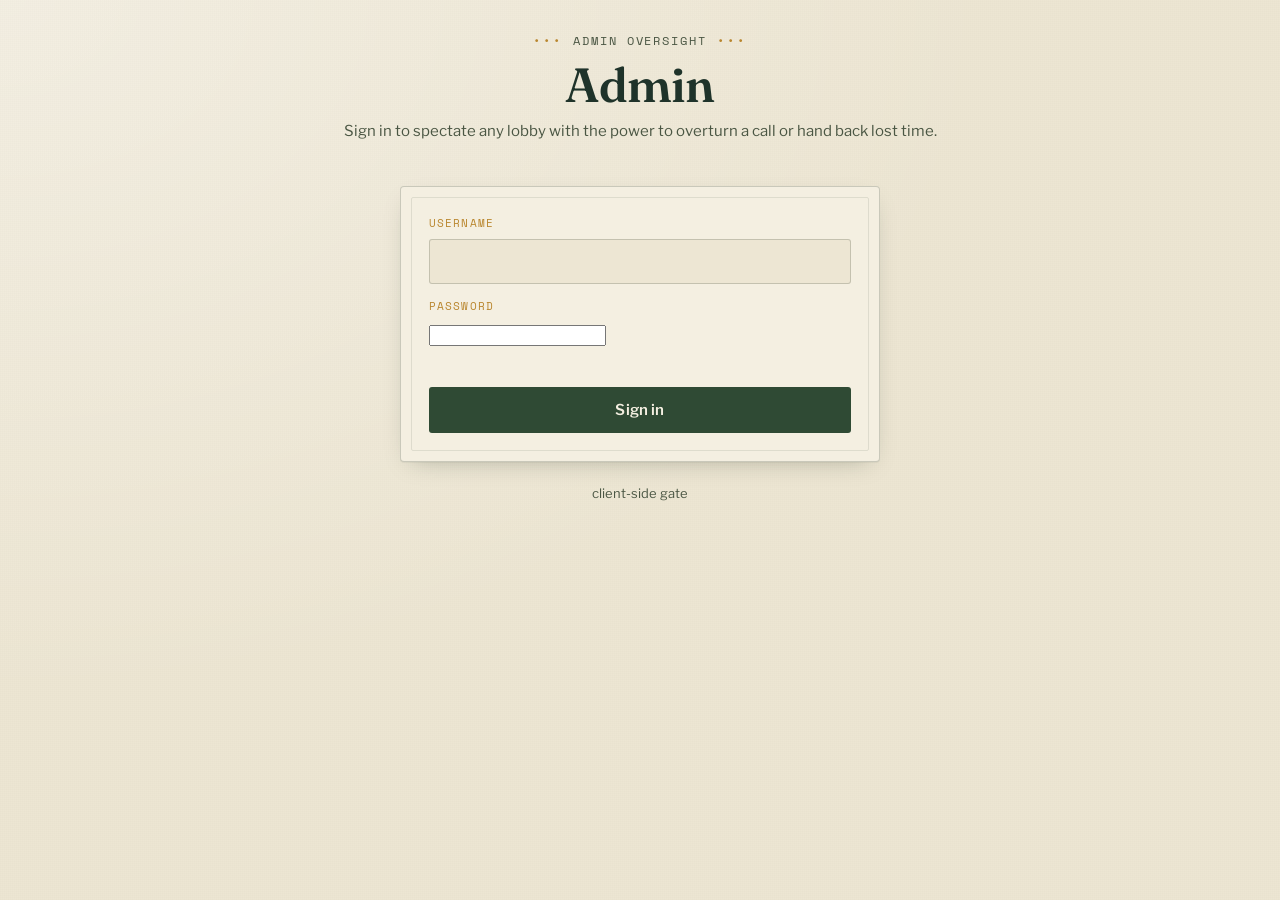
==== admin.html @ f1efa7eb "Categories, Lobby settings and Lobby fixes" ====
<!DOCTYPE html>
<html lang="en">
<head>
<meta charset="UTF-8">
<meta name="viewport" content="width=device-width, initial-scale=1.0">
<title>Fauna Duel — admin</title>
<link rel="stylesheet" href="css/style.css">
</head>
<body>
<div class="page">

  <div class="masthead">
    <div class="eyebrow">Admin oversight</div>
    <h1>Admin</h1>
    <p class="sub">Sign in to spectate any lobby with the power to overturn a call or hand back lost time.</p>
  </div>

  <div class="card" id="login-card">
    <label class="field-label" for="admin-user">Username</label>
    <input type="text" id="admin-user" autocomplete="off">
    <label class="field-label" for="admin-pass" style="margin-top:14px;">Password</label>
    <input type="password" id="admin-pass" autocomplete="off">
    <div class="error-msg" id="login-error"></div>
    <button class="btn btn-primary" id="login-btn" style="margin-top:12px;">Sign in</button>
  </div>

  <div class="card" id="enter-card" style="display:none;">
    <label class="field-label">Signed in as admin</label>
    <p class="hint" style="margin-top:0;">Enter any lobby code to spectate it with admin controls.</p>
    <input type="text" id="admin-code" class="mono" maxlength="6" inputmode="numeric" placeholder="000000" autocomplete="off">
    <div class="error-msg" id="enter-error"></div>
    <button class="btn btn-primary" id="enter-btn" style="margin-top:12px;">Open lobby</button>
    <button class="btn btn-secondary" id="logout-btn" style="margin-top:10px;">Sign out</button>
  </div>

  <p class="hint" style="margin-top:22px; max-width:480px; text-align:center;">
    client-side gate
  </p>
</div>

<script src="js/admin.js"></script>
</body>
</html>
---- css/style.css ----
@import url('https://fonts.googleapis.com/css2?family=Fraunces:opsz,wght@9..144,400;9..144,500;9..144,600;9..144,700&family=Libre+Franklin:wght@400;500;600;700&family=Space+Mono:wght@400;700&display=swap');

:root {
  --paper: #ede6d3;
  --paper-card: #f4efe1;
  --paper-deep: #e1d6b8;
  --ink: #22301f;
  --ink-soft: #4a5643;
  --forest: #2f4a34;
  --forest-dark: #1f332a;
  --brass: #b9862e;
  --brass-light: #d9a94a;
  --rust: #a13d2b;
  --rust-light: #c1503a;
  --line: rgba(34, 48, 31, 0.2);
  --line-soft: rgba(34, 48, 31, 0.1);
  --shadow: 0 1px 0 rgba(34,48,31,0.05), 0 8px 24px -12px rgba(34,48,31,0.35);
  --radius: 4px;
}

* { box-sizing: border-box; }

html, body {
  margin: 0;
  padding: 0;
  min-height: 100vh;
}

body {
  background:
    radial-gradient(ellipse at top left, rgba(255,255,255,0.35), transparent 55%),
    var(--paper);
  background-attachment: fixed;
  color: var(--ink);
  font-family: 'Libre Franklin', sans-serif;
  font-size: 16px;
  line-height: 1.5;
  -webkit-font-smoothing: antialiased;
}

/* faint paper grain via layered noise-ish gradients */
body::before {
  content: "";
  position: fixed;
  inset: 0;
  pointer-events: none;
  background-image:
    repeating-linear-gradient(0deg, rgba(34,48,31,0.015) 0px, transparent 1px, transparent 2px),
    repeating-linear-gradient(90deg, rgba(34,48,31,0.01) 0px, transparent 1px, transparent 2px);
  z-index: 0;
}

h1, h2, h3, .display {
  font-family: 'Fraunces', serif;
  font-weight: 600;
  color: var(--forest-dark);
  margin: 0;
  letter-spacing: -0.01em;
}

.mono {
  font-family: 'Space Mono', monospace;
}

a { color: inherit; }

button {
  font-family: inherit;
  cursor: pointer;
}

/* ---------- layout shells ---------- */

.page {
  position: relative;
  z-index: 1;
  min-height: 100vh;
  display: flex;
  flex-direction: column;
  align-items: center;
  padding: 32px 20px 60px;
}

.masthead {
  width: 100%;
  max-width: 620px;
  text-align: center;
  margin-bottom: 28px;
}

.masthead .eyebrow {
  font-family: 'Space Mono', monospace;
  font-size: 12px;
  letter-spacing: 0.16em;
  text-transform: uppercase;
  color: var(--ink-soft);
  margin-bottom: 10px;
}

.masthead .eyebrow::before,
.masthead .eyebrow::after {
  content: "\2022\2022\2022";
  color: var(--brass);
  margin: 0 10px;
  letter-spacing: 3px;
}

.masthead h1 {
  font-size: clamp(32px, 6vw, 48px);
  line-height: 1.05;
}

.masthead .sub {
  margin-top: 10px;
  color: var(--ink-soft);
  font-size: 15px;
}

.card {
  width: 100%;
  max-width: 480px;
  background: var(--paper-card);
  border: 1px solid var(--line);
  border-radius: var(--radius);
  box-shadow: var(--shadow);
  padding: 28px;
  position: relative;
}

.card + .card { margin-top: 18px; }

.card::before {
  content: "";
  position: absolute;
  top: 10px; left: 10px; right: 10px; bottom: 10px;
  border: 1px solid var(--line-soft);
  border-radius: 2px;
  pointer-events: none;
}

.field-label {
  font-family: 'Space Mono', monospace;
  font-size: 11px;
  letter-spacing: 0.1em;
  text-transform: uppercase;
  color: var(--brass);
  display: block;
  margin-bottom: 8px;
}

input[type="text"] {
  width: 100%;
  font-family: 'Libre Franklin', sans-serif;
  font-size: 16px;
  padding: 12px 14px;
  border: 1px solid var(--line);
  background: var(--paper);
  color: var(--ink);
  border-radius: 3px;
  outline: none;
  transition: border-color .15s ease, background .15s ease;
}

input[type="text"]:focus {
  border-color: var(--brass);
  background: #fffdf7;
}

input[type="text"].mono {
  letter-spacing: 0.3em;
  text-align: center;
  font-size: 22px;
  text-transform: uppercase;
}

.btn {
  display: inline-flex;
  align-items: center;
  justify-content: center;
  gap: 8px;
  width: 100%;
  padding: 13px 18px;
  border-radius: 3px;
  border: 1px solid transparent;
  font-weight: 600;
  font-size: 15px;
  letter-spacing: 0.01em;
  transition: transform .08s ease, box-shadow .15s ease, background .15s ease, opacity .15s ease;
}

.btn:active { transform: translateY(1px); }

.btn-primary {
  background: var(--forest);
  color: var(--paper-card);
}
.btn-primary:hover { background: var(--forest-dark); }
.btn-primary:disabled { opacity: 0.45; cursor: not-allowed; }

.btn-secondary {
  background: transparent;
  color: var(--forest-dark);
  border-color: var(--line);
}
.btn-secondary:hover { border-color: var(--forest); background: rgba(47,74,52,0.06); }

.divider-row {
  display: flex;
  align-items: center;
  gap: 12px;
  margin: 22px 0;
  color: var(--ink-soft);
  font-family: 'Space Mono', monospace;
  font-size: 11px;
  letter-spacing: 0.1em;
  text-transform: uppercase;
}
.divider-row::before, .divider-row::after {
  content: "";
  flex: 1;
  height: 1px;
  background: var(--line);
}

.error-msg {
  margin-top: 10px;
  font-size: 13.5px;
  color: var(--rust);
  min-height: 18px;
}

.hint {
  font-size: 13px;
  color: var(--ink-soft);
  margin-top: 10px;
}

/* ---------- waiting room ---------- */

.code-plate {
  text-align: center;
  padding: 22px 0 8px;
}

.code-plate .code-value {
  font-family: 'Space Mono', monospace;
  font-size: clamp(36px, 9vw, 52px);
  font-weight: 700;
  letter-spacing: 0.18em;
  color: var(--forest-dark);
  border: 2px dashed var(--brass);
  border-radius: 4px;
  padding: 14px 10px;
  background: repeating-linear-gradient(135deg, rgba(185,134,46,0.05) 0 10px, transparent 10px 20px);
}

.copy-row {
  display: flex;
  gap: 10px;
  margin-top: 14px;
}

.spinner-row {
  display: flex;
  align-items: center;
  justify-content: center;
  gap: 10px;
  margin-top: 22px;
  color: var(--ink-soft);
  font-size: 14px;
}

.dot-pulse {
  width: 8px; height: 8px; border-radius: 50%;
  background: var(--brass);
  animation: pulse 1.1s ease-in-out infinite;
}
@keyframes pulse {
  0%, 100% { transform: scale(0.7); opacity: 0.5; }
  50% { transform: scale(1); opacity: 1; }
}

/* ---------- game screen ---------- */

.game-wrap {
  width: 100%;
  max-width: 880px;
}

.players-row {
  display: grid;
  grid-template-columns: 1fr 1fr;
  gap: 16px;
  margin-bottom: 22px;
}

.player-panel {
  background: var(--paper-card);
  border: 1px solid var(--line);
  border-radius: var(--radius);
  padding: 18px 16px;
  position: relative;
  overflow: hidden;
}

.player-panel.is-you { border-color: var(--brass); box-shadow: 0 0 0 1px var(--brass) inset; }
.player-panel.disconnected { opacity: 0.55; }

.player-panel .p-name {
  font-family: 'Space Mono', monospace;
  font-size: 12px;
  letter-spacing: 0.08em;
  text-transform: uppercase;
  color: var(--ink-soft);
  display: flex;
  justify-content: space-between;
  align-items: center;
}

.you-tag {
  background: var(--brass);
  color: #2a1c04;
  font-size: 10px;
  padding: 2px 6px;
  border-radius: 2px;
  letter-spacing: 0.05em;
}

.timer-dial-wrap {
  display: flex;
  align-items: center;
  gap: 14px;
  margin-top: 12px;
}

.timer-dial {
  width: 72px;
  height: 72px;
  flex-shrink: 0;
}

.timer-dial svg { width: 100%; height: 100%; transform: rotate(-90deg); }
.timer-track { stroke: var(--line); }
.timer-fill {
  stroke: var(--brass);
  transition: stroke-dashoffset 0.25s linear, stroke 0.3s ease;
  stroke-linecap: round;
}
.timer-fill.low { stroke: var(--rust); }

.timer-num {
  font-family: 'Space Mono', monospace;
  font-size: 15px;
  font-weight: 700;
  fill: var(--ink);
}

.stat-block .time-value {
  font-family: 'Fraunces', serif;
  font-size: 28px;
  font-weight: 600;
  color: var(--forest-dark);
}
.stat-block .time-value.low { color: var(--rust); }

.stat-block .counts {
  margin-top: 4px;
  font-size: 12.5px;
  color: var(--ink-soft);
}

.guess-form {
  display: flex;
  gap: 10px;
  margin-bottom: 8px;
}

.guess-form input {
  flex: 1;
}

.guess-form .btn {
  width: auto;
  padding: 0 22px;
}

.feedback-line {
  min-height: 22px;
  font-size: 13.5px;
  font-weight: 600;
  margin-bottom: 18px;
}
.feedback-line.correct { color: var(--forest); }
.feedback-line.wrong { color: var(--rust); }
.feedback-line.dup { color: var(--brass); }

.log-card {
  background: var(--paper-card);
  border: 1px solid var(--line);
  border-radius: var(--radius);
  padding: 18px 20px;
}

.log-title {
  font-family: 'Space Mono', monospace;
  font-size: 11px;
  letter-spacing: 0.12em;
  text-transform: uppercase;
  color: var(--ink-soft);
  margin-bottom: 12px;
  display: flex;
  justify-content: space-between;
}

.log-list {
  list-style: none;
  margin: 0;
  padding: 0;
  max-height: 260px;
  overflow-y: auto;
  display: flex;
  flex-direction: column-reverse;
}

.log-list li {
  display: flex;
  align-items: baseline;
  gap: 10px;
  padding: 7px 0;
  border-bottom: 1px dashed var(--line-soft);
  font-size: 14px;
}
.log-list li:first-child { border-bottom: none; }

.log-tag {
  font-family: 'Space Mono', monospace;
  font-size: 10px;
  padding: 2px 6px;
  border-radius: 2px;
  flex-shrink: 0;
  text-transform: uppercase;
}
.log-tag.p1 { background: rgba(47,74,52,0.15); color: var(--forest-dark); }
.log-tag.p2 { background: rgba(185,134,46,0.2); color: #6b4a15; }

.log-word { flex: 1; text-transform: capitalize; }
.log-word.wrongword { text-decoration: line-through; color: var(--ink-soft); text-transform: none; }
.log-delta { font-family: 'Space Mono', monospace; font-size: 12px; font-weight: 700; }
.log-delta.pos { color: var(--forest); }
.log-delta.neg { color: var(--rust); }

.empty-log {
  color: var(--ink-soft);
  font-size: 13.5px;
  font-style: italic;
  padding: 6px 0;
}

/* ---------- admin & spectator ---------- */

.admin-only { display: none; }
body.is-admin .admin-only { display: flex; }

.admin-time-row {
  margin-top: 8px;
  gap: 6px;
}

.admin-mini-btn {
  font-family: 'Space Mono', monospace;
  font-size: 11px;
  padding: 3px 8px;
  border-radius: 3px;
  border: 1px solid var(--brass);
  background: rgba(185,134,46,0.12);
  color: #6b4a15;
  cursor: pointer;
  margin-left: 8px;
}
.admin-mini-btn:hover { background: rgba(185,134,46,0.25); }

.log-overturned {
  font-family: 'Space Mono', monospace;
  font-size: 10px;
  color: var(--brass);
  text-transform: uppercase;
}

/* ---------- game setup (mode + clock picker) ---------- */

.mode-options, .clock-options {
  display: flex;
  flex-direction: column;
  gap: 8px;
}
.clock-options { flex-direction: row; flex-wrap: wrap; }

.mode-option, .clock-option {
  display: flex;
  align-items: center;
  gap: 10px;
  padding: 10px 12px;
  border: 1px solid var(--line);
  border-radius: 3px;
  background: var(--paper);
  cursor: pointer;
  font-size: 14px;
  transition: border-color .12s ease, background .12s ease;
}
.clock-option { flex: 1; justify-content: center; min-width: 64px; }

.mode-option:has(input:checked), .clock-option:has(input:checked) {
  border-color: var(--brass);
  background: rgba(185,134,46,0.1);
}

.mode-option input, .clock-option input { accent-color: var(--brass); }
.mode-option em, .clock-option em { font-style: normal; color: var(--ink-soft); font-size: 12.5px; }

.mode-badge {
  display: inline-block;
  font-family: 'Space Mono', monospace;
  font-size: 11px;
  letter-spacing: 0.06em;
  text-transform: uppercase;
  color: var(--forest-dark);
  background: rgba(47,74,52,0.1);
  border: 1px solid var(--line);
  border-radius: 3px;
  padding: 4px 10px;
  margin-top: 6px;
}

/* ---------- letter-round banner ---------- */

.letter-banner {
  display: flex;
  align-items: center;
  justify-content: center;
  gap: 10px;
  margin: 4px 0 18px;
  padding: 10px 16px;
  background: var(--paper-card);
  border: 1px solid var(--brass);
  border-radius: 4px;
  font-family: 'Space Mono', monospace;
  font-size: 13px;
}
.letter-banner .letter-big {
  font-family: 'Fraunces', serif;
  font-size: 26px;
  font-weight: 700;
  color: var(--brass);
  line-height: 1;
}

/* ---------- rematch / series ---------- */

.series-row {
  display: flex;
  justify-content: center;
  gap: 18px;
  margin: 4px 0 20px;
  font-family: 'Space Mono', monospace;
  font-size: 13px;
  color: var(--ink-soft);
}
.series-row strong { color: var(--forest-dark); }

.rematch-row {
  display: flex;
  flex-direction: column;
  gap: 10px;
  margin-top: 8px;
}
.rematch-status {
  font-size: 12.5px;
  color: var(--ink-soft);
  min-height: 16px;
}

/* ---------- result overlay ---------- */

.overlay {
  position: fixed;
  inset: 0;
  background: rgba(31, 41, 26, 0.55);
  backdrop-filter: blur(2px);
  display: flex;
  align-items: center;
  justify-content: center;
  z-index: 10;
  padding: 20px;
}

.result-card {
  background: var(--paper-card);
  border: 1px solid var(--line);
  border-radius: 6px;
  max-width: 420px;
  width: 100%;
  padding: 34px 30px;
  text-align: center;
  box-shadow: 0 20px 60px -20px rgba(0,0,0,0.5);
}

.result-card .eyebrow {
  font-family: 'Space Mono', monospace;
  font-size: 12px;
  letter-spacing: 0.14em;
  text-transform: uppercase;
  color: var(--brass);
  margin-bottom: 10px;
}

.result-card h2 {
  font-size: 32px;
  margin-bottom: 18px;
}

.result-tally {
  display: flex;
  justify-content: space-around;
  margin: 20px 0 26px;
  font-family: 'Space Mono', monospace;
}

.result-tally .who { font-size: 12px; color: var(--ink-soft); text-transform: uppercase; margin-bottom: 4px; }
.result-tally .score { font-size: 26px; font-weight: 700; color: var(--forest-dark); }

@media (max-width: 560px) {
  .players-row { grid-template-columns: 1fr; }
  .card { padding: 22px; }
}

.visually-hidden {
  position: absolute;
  width: 1px; height: 1px;
  overflow: hidden;
  clip: rect(0 0 0 0);
}
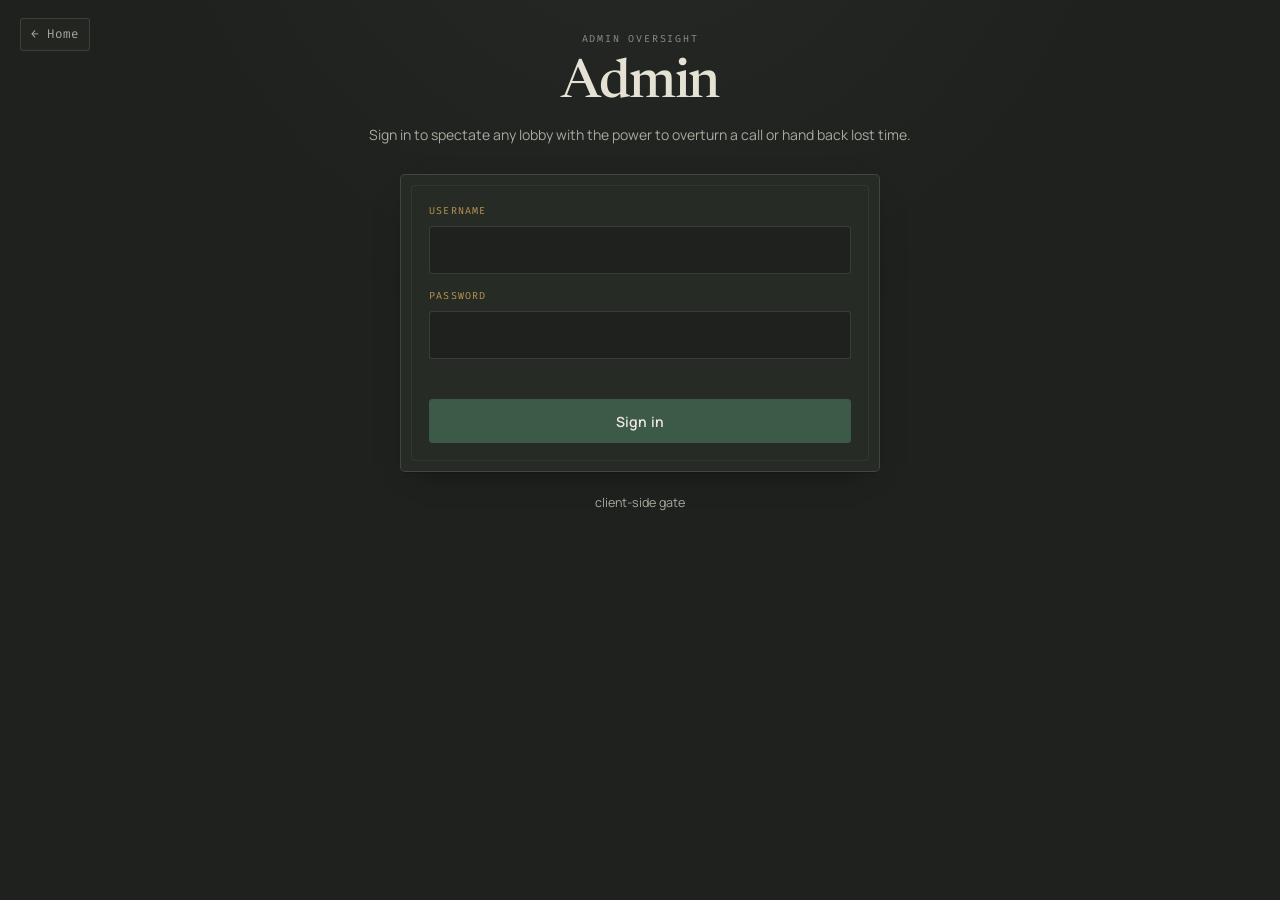
==== commit 7363676c: "Version 3.5 Multiplayer up-to 4 people per lobby, admin fixes, bug fixes, sudden death fix, food & d" ====
--- a/admin.html
+++ b/admin.html
@@ -9,6 +9,7 @@
 <body>
 <div class="page">
 
+  <a href="index.html" class="home-link">← Home</a>
   <div class="masthead">
     <div class="eyebrow">Admin oversight</div>
     <h1>Admin</h1>
--- a/css/style.css
+++ b/css/style.css
@@ -1,84 +1,160 @@
-@import url('https://fonts.googleapis.com/css2?family=Fraunces:opsz,wght@9..144,400;9..144,500;9..144,600;9..144,700&family=Libre+Franklin:wght@400;500;600;700&family=Space+Mono:wght@400;700&display=swap');
+@import url('https://fonts.googleapis.com/css2?family=Fira+Code:wght@400;500;600&family=Manrope:wght@400;500;600;700&family=Newsreader:opsz,wght@6..72,400;6..72,500;6..72,600;6..72,700&display=swap');
+
+/* =========================================================
+   RAPID RECALL
+   ========================================================= */
 
 :root {
-  --paper: #ede6d3;
-  --paper-card: #f4efe1;
-  --paper-deep: #e1d6b8;
-  --ink: #22301f;
-  --ink-soft: #4a5643;
-  --forest: #2f4a34;
-  --forest-dark: #1f332a;
-  --brass: #b9862e;
-  --brass-light: #d9a94a;
-  --rust: #a13d2b;
-  --rust-light: #c1503a;
-  --line: rgba(34, 48, 31, 0.2);
-  --line-soft: rgba(34, 48, 31, 0.1);
-  --shadow: 0 1px 0 rgba(34,48,31,0.05), 0 8px 24px -12px rgba(34,48,31,0.35);
-  --radius: 4px;
-}
-
-* { box-sizing: border-box; }
-
-html, body {
+  /* Materials */
+  --paper: #1e211d;
+  --paper-card: #272b25;
+  --paper-deep: #30352e;
+
+  /* Type */
+  --ink: #e5e1d4;
+  --ink-soft: #a8aa9e;
+
+  /* Accent */
+  --forest: #6f8a68;
+  --forest-dark: #8fa486;
+
+  /* Brass */
+  --brass: #b99550;
+  --brass-light: #d0ad68;
+
+  /* Warning */
+  --rust: #b85a4b;
+  --rust-light: #d06b5b;
+
+  /* Lines */
+  --line: rgba(229, 225, 212, 0.14);
+  --line-soft: rgba(229, 225, 212, 0.07);
+
+  /* Depth */
+  --shadow:
+    0 1px 0 rgba(0, 0, 0, 0.15),
+    0 10px 30px -18px rgba(0, 0, 0, 0.7);
+
+  --radius: 5px;
+}
+
+
+/* =========================================================
+   RESET
+   ========================================================= */
+
+* {
+  box-sizing: border-box;
+}
+
+html,
+body {
   margin: 0;
   padding: 0;
   min-height: 100vh;
 }
 
 body {
-  background:
-    radial-gradient(ellipse at top left, rgba(255,255,255,0.35), transparent 55%),
-    var(--paper);
-  background-attachment: fixed;
+  background: var(--paper);
   color: var(--ink);
-  font-family: 'Libre Franklin', sans-serif;
+  font-family: 'Manrope', sans-serif;
   font-size: 16px;
   line-height: 1.5;
   -webkit-font-smoothing: antialiased;
-}
-
-/* faint paper grain via layered noise-ish gradients */
+  text-rendering: optimizeLegibility;
+}
+
+/* Very subtle atmosphere — intentionally quiet. */
 body::before {
   content: "";
   position: fixed;
   inset: 0;
   pointer-events: none;
-  background-image:
-    repeating-linear-gradient(0deg, rgba(34,48,31,0.015) 0px, transparent 1px, transparent 2px),
-    repeating-linear-gradient(90deg, rgba(34,48,31,0.01) 0px, transparent 1px, transparent 2px);
+  background:
+    radial-gradient(
+      circle at 50% -20%,
+      rgba(255, 255, 255, 0.035),
+      transparent 45%
+    );
   z-index: 0;
 }
 
-h1, h2, h3, .display {
-  font-family: 'Fraunces', serif;
-  font-weight: 600;
-  color: var(--forest-dark);
+
+/* =========================================================
+   TYPOGRAPHY
+   ========================================================= */
+
+h1,
+h2,
+h3,
+.display {
+  font-family: 'Newsreader', serif;
+  font-weight: 500;
+  color: var(--ink);
   margin: 0;
-  letter-spacing: -0.01em;
+  letter-spacing: -0.025em;
 }
 
 .mono {
-  font-family: 'Space Mono', monospace;
-}
-
-a { color: inherit; }
+  font-family: 'Fira Code', monospace;
+}
+
+a {
+  color: inherit;
+  text-decoration-color: rgba(229, 225, 212, 0.3);
+  text-underline-offset: 3px;
+  transition:
+    color 0.15s ease,
+    text-decoration-color 0.15s ease;
+}
+
+a:hover {
+  color: var(--brass-light);
+  text-decoration-color: var(--brass);
+}
 
 button {
   font-family: inherit;
   cursor: pointer;
 }
 
-/* ---------- layout shells ---------- */
+
+/* =========================================================
+   LAYOUT
+   ========================================================= */
 
 .page {
   position: relative;
   z-index: 1;
   min-height: 100vh;
+
   display: flex;
   flex-direction: column;
   align-items: center;
+
   padding: 32px 20px 60px;
+}
+
+.home-link {
+  position: absolute;
+  top: 18px;
+  left: 20px;
+  z-index: 2;
+
+  font-family: 'Fira Code', monospace;
+  font-size: 12.5px;
+  color: var(--ink-soft);
+  text-decoration: none;
+  padding: 6px 10px;
+  border: 1px solid var(--line);
+  border-radius: 3px;
+  background: rgba(229, 225, 212, 0.02);
+  transition: color 0.15s ease, border-color 0.15s ease;
+}
+
+.home-link:hover {
+  color: var(--ink);
+  border-color: var(--brass);
 }
 
 .masthead {
@@ -89,153 +165,237 @@
 }
 
 .masthead .eyebrow {
-  font-family: 'Space Mono', monospace;
-  font-size: 12px;
-  letter-spacing: 0.16em;
+  font-family: 'Fira Code', monospace;
+  font-size: 10px;
+  letter-spacing: 0.18em;
+  line-height: 1.4;
   text-transform: uppercase;
   color: var(--ink-soft);
-  margin-bottom: 10px;
+  opacity: 0.8;
+  margin-bottom: 12px;
 }
 
 .masthead .eyebrow::before,
 .masthead .eyebrow::after {
-  content: "\2022\2022\2022";
-  color: var(--brass);
-  margin: 0 10px;
-  letter-spacing: 3px;
+  content: none;
 }
 
 .masthead h1 {
-  font-size: clamp(32px, 6vw, 48px);
-  line-height: 1.05;
+  font-size: clamp(38px, 7vw, 54px);
+  line-height: 0.98;
+  font-weight: 500;
 }
 
 .masthead .sub {
-  margin-top: 10px;
-  color: var(--ink-soft);
-  font-size: 15px;
-}
+  max-width: 570px;
+  margin: 12px auto 0;
+  color: var(--ink-soft);
+  font-size: 14px;
+  line-height: 1.65;
+}
+
+
+/* =========================================================
+   CARDS
+   ========================================================= */
 
 .card {
   width: 100%;
   max-width: 480px;
+
   background: var(--paper-card);
   border: 1px solid var(--line);
   border-radius: var(--radius);
+
   box-shadow: var(--shadow);
+
   padding: 28px;
   position: relative;
 }
 
-.card + .card { margin-top: 18px; }
-
+.card + .card {
+  margin-top: 18px;
+}
+
+/* Quiet inner border retained from the original design. */
 .card::before {
   content: "";
   position: absolute;
-  top: 10px; left: 10px; right: 10px; bottom: 10px;
+  inset: 10px;
+
   border: 1px solid var(--line-soft);
-  border-radius: 2px;
+  border-radius: 3px;
+
   pointer-events: none;
 }
 
+
+/* =========================================================
+   FORM ELEMENTS
+   ========================================================= */
+
 .field-label {
-  font-family: 'Space Mono', monospace;
-  font-size: 11px;
-  letter-spacing: 0.1em;
+  font-family: 'Fira Code', monospace;
+  font-size: 10px;
+  letter-spacing: 0.12em;
   text-transform: uppercase;
   color: var(--brass);
+
   display: block;
   margin-bottom: 8px;
 }
 
-input[type="text"] {
+input[type="text"],
+input[type="password"],
+input[type="number"] {
   width: 100%;
-  font-family: 'Libre Franklin', sans-serif;
+
+  font-family: 'Manrope', sans-serif;
   font-size: 16px;
+
   padding: 12px 14px;
+
   border: 1px solid var(--line);
+  border-radius: 3px;
+
   background: var(--paper);
   color: var(--ink);
-  border-radius: 3px;
+
   outline: none;
-  transition: border-color .15s ease, background .15s ease;
-}
-
-input[type="text"]:focus {
+
+  transition:
+    border-color 0.15s ease,
+    background 0.15s ease,
+    box-shadow 0.15s ease;
+}
+
+input[type="text"]::placeholder,
+input[type="password"]::placeholder {
+  color: var(--ink-soft);
+  opacity: 0.65;
+}
+
+input[type="text"]:focus,
+input[type="password"]:focus,
+input[type="number"]:focus {
   border-color: var(--brass);
-  background: #fffdf7;
+  background: #22261f;
+  box-shadow: 0 0 0 3px rgba(185, 149, 80, 0.09);
 }
 
 input[type="text"].mono {
+  font-family: 'Fira Code', monospace;
   letter-spacing: 0.3em;
   text-align: center;
   font-size: 22px;
-  text-transform: uppercase;
-}
+}
+
+.guess-form input {
+  min-height: 50px;
+  font-size: 16px;
+}
+
+.guess-form input:disabled {
+  opacity: 0.55;
+  cursor: not-allowed;
+  background: var(--paper-deep);
+}
+
+.error-msg {
+  margin-top: 10px;
+  font-size: 13px;
+  color: var(--rust);
+  min-height: 18px;
+}
+
+.hint {
+  font-size: 12.5px;
+  color: var(--ink-soft);
+  margin-top: 10px;
+}
+
+
+/* =========================================================
+   BUTTONS
+   ========================================================= */
 
 .btn {
   display: inline-flex;
   align-items: center;
   justify-content: center;
   gap: 8px;
+
   width: 100%;
-  padding: 13px 18px;
+  min-height: 44px;
+
+  padding: 11px 18px;
+
   border-radius: 3px;
   border: 1px solid transparent;
+
   font-weight: 600;
-  font-size: 15px;
-  letter-spacing: 0.01em;
-  transition: transform .08s ease, box-shadow .15s ease, background .15s ease, opacity .15s ease;
-}
-
-.btn:active { transform: translateY(1px); }
+  font-size: 14px;
+  letter-spacing: 0.005em;
+
+  transition:
+    transform 0.08s ease,
+    background 0.15s ease,
+    border-color 0.15s ease,
+    box-shadow 0.15s ease,
+    opacity 0.15s ease;
+}
+
+.btn:active {
+  transform: translateY(1px);
+}
 
 .btn-primary {
-  background: var(--forest);
-  color: var(--paper-card);
-}
-.btn-primary:hover { background: var(--forest-dark); }
-.btn-primary:disabled { opacity: 0.45; cursor: not-allowed; }
+  background: #3d5948;
+  color: #eee9dc;
+  border-color: #3d5948;
+}
+
+.btn-primary:hover {
+  background: #486552;
+  border-color: #486552;
+  box-shadow: 0 4px 14px -10px rgba(111, 138, 104, 0.8);
+}
+
+.btn-primary:disabled {
+  opacity: 0.45;
+  cursor: not-allowed;
+  box-shadow: none;
+}
 
 .btn-secondary {
   background: transparent;
-  color: var(--forest-dark);
+  color: var(--ink);
   border-color: var(--line);
 }
-.btn-secondary:hover { border-color: var(--forest); background: rgba(47,74,52,0.06); }
-
-.divider-row {
-  display: flex;
-  align-items: center;
-  gap: 12px;
-  margin: 22px 0;
-  color: var(--ink-soft);
-  font-family: 'Space Mono', monospace;
-  font-size: 11px;
-  letter-spacing: 0.1em;
-  text-transform: uppercase;
-}
-.divider-row::before, .divider-row::after {
-  content: "";
-  flex: 1;
-  height: 1px;
-  background: var(--line);
-}
-
-.error-msg {
-  margin-top: 10px;
-  font-size: 13.5px;
-  color: var(--rust);
-  min-height: 18px;
-}
-
-.hint {
-  font-size: 13px;
-  color: var(--ink-soft);
-  margin-top: 10px;
-}
-
-/* ---------- waiting room ---------- */
+
+.btn-secondary:hover {
+  background: rgba(229, 225, 212, 0.045);
+  border-color: rgba(229, 225, 212, 0.25);
+}
+
+
+/* =========================================================
+   ACCESSIBILITY
+   ========================================================= */
+
+button:focus-visible,
+input:focus-visible,
+a:focus-visible,
+.mode-option:has(input:focus-visible),
+.clock-option:has(input:focus-visible) {
+  outline: 2px solid var(--brass);
+  outline-offset: 3px;
+}
+
+
+/* =========================================================
+   WAITING ROOM
+   ========================================================= */
 
 .code-plate {
   text-align: center;
@@ -243,15 +403,18 @@
 }
 
 .code-plate .code-value {
-  font-family: 'Space Mono', monospace;
-  font-size: clamp(36px, 9vw, 52px);
-  font-weight: 700;
-  letter-spacing: 0.18em;
-  color: var(--forest-dark);
-  border: 2px dashed var(--brass);
+  font-family: 'Fira Code', monospace;
+  font-size: clamp(34px, 9vw, 50px);
+  font-weight: 600;
+  letter-spacing: 0.16em;
+  color: var(--ink);
+
+  border: 1px dashed var(--brass);
   border-radius: 4px;
+
   padding: 14px 10px;
-  background: repeating-linear-gradient(135deg, rgba(185,134,46,0.05) 0 10px, transparent 10px 20px);
+
+  background: rgba(185, 149, 80, 0.035);
 }
 
 .copy-row {
@@ -265,72 +428,115 @@
   align-items: center;
   justify-content: center;
   gap: 10px;
+
   margin-top: 22px;
-  color: var(--ink-soft);
-  font-size: 14px;
+
+  color: var(--ink-soft);
+  font-size: 13px;
 }
 
 .dot-pulse {
-  width: 8px; height: 8px; border-radius: 50%;
+  width: 7px;
+  height: 7px;
+
+  border-radius: 50%;
   background: var(--brass);
-  animation: pulse 1.1s ease-in-out infinite;
-}
+
+  animation: pulse 1.4s ease-in-out infinite;
+}
+
 @keyframes pulse {
-  0%, 100% { transform: scale(0.7); opacity: 0.5; }
-  50% { transform: scale(1); opacity: 1; }
-}
-
-/* ---------- game screen ---------- */
+  0%,
+  100% {
+    transform: scale(0.75);
+    opacity: 0.45;
+  }
+
+  50% {
+    transform: scale(1);
+    opacity: 1;
+  }
+}
+
+
+/* =========================================================
+   GAME
+   ========================================================= */
 
 .game-wrap {
   width: 100%;
-  max-width: 880px;
+  max-width: 960px;
 }
 
 .players-row {
   display: grid;
-  grid-template-columns: 1fr 1fr;
+  grid-template-columns: repeat(auto-fit, minmax(200px, 1fr));
   gap: 16px;
+
   margin-bottom: 22px;
 }
 
 .player-panel {
-  background: var(--paper-card);
+  background: #252923;
+
   border: 1px solid var(--line);
   border-radius: var(--radius);
+
   padding: 18px 16px;
+
   position: relative;
   overflow: hidden;
-}
-
-.player-panel.is-you { border-color: var(--brass); box-shadow: 0 0 0 1px var(--brass) inset; }
-.player-panel.disconnected { opacity: 0.55; }
+
+  box-shadow: var(--shadow);
+}
+
+.player-panel.is-you {
+  border-color: rgba(185, 149, 80, 0.75);
+
+  box-shadow:
+    0 0 0 1px rgba(185, 149, 80, 0.35) inset,
+    0 8px 24px -18px rgba(185, 149, 80, 0.7);
+}
+
+.player-panel.disconnected {
+  opacity: 0.55;
+}
 
 .player-panel .p-name {
-  font-family: 'Space Mono', monospace;
-  font-size: 12px;
-  letter-spacing: 0.08em;
+  font-family: 'Fira Code', monospace;
+  font-size: 10px;
+  letter-spacing: 0.09em;
   text-transform: uppercase;
-  color: var(--ink-soft);
+
+  color: var(--ink-soft);
+
   display: flex;
   justify-content: space-between;
   align-items: center;
+
+  padding-bottom: 10px;
+  border-bottom: 1px solid var(--line-soft);
 }
 
 .you-tag {
   background: var(--brass);
-  color: #2a1c04;
-  font-size: 10px;
+  color: #211b10;
+
+  font-size: 9px;
+  font-weight: 600;
+
   padding: 2px 6px;
   border-radius: 2px;
-  letter-spacing: 0.05em;
+
+  letter-spacing: 0.06em;
 }
 
 .timer-dial-wrap {
   display: flex;
   align-items: center;
   gap: 14px;
-  margin-top: 12px;
+
+  margin-top: 14px;
 }
 
 .timer-dial {
@@ -339,127 +545,68 @@
   flex-shrink: 0;
 }
 
-.timer-dial svg { width: 100%; height: 100%; transform: rotate(-90deg); }
-.timer-track { stroke: var(--line); }
+.timer-dial svg {
+  width: 100%;
+  height: 100%;
+  transform: rotate(-90deg);
+}
+
+.timer-track {
+  stroke: rgba(229, 225, 212, 0.1);
+}
+
 .timer-fill {
   stroke: var(--brass);
-  transition: stroke-dashoffset 0.25s linear, stroke 0.3s ease;
+
+  transition:
+    stroke-dashoffset 0.25s linear,
+    stroke 0.3s ease;
+
   stroke-linecap: round;
 }
-.timer-fill.low { stroke: var(--rust); }
+
+.timer-fill.low {
+  stroke: var(--rust);
+}
 
 .timer-num {
-  font-family: 'Space Mono', monospace;
-  font-size: 15px;
-  font-weight: 700;
+  font-family: 'Fira Code', monospace;
+  font-size: 14px;
+  font-weight: 600;
   fill: var(--ink);
 }
 
 .stat-block .time-value {
-  font-family: 'Fraunces', serif;
-  font-size: 28px;
+  font-family: 'Newsreader', serif;
+  font-size: 29px;
+  line-height: 1;
+
   font-weight: 600;
-  color: var(--forest-dark);
-}
-.stat-block .time-value.low { color: var(--rust); }
+  color: var(--ink);
+}
+
+.stat-block .time-value.low {
+  color: var(--rust);
+}
 
 .stat-block .counts {
-  margin-top: 4px;
-  font-size: 12.5px;
-  color: var(--ink-soft);
-}
-
-.guess-form {
-  display: flex;
-  gap: 10px;
-  margin-bottom: 8px;
-}
-
-.guess-form input {
-  flex: 1;
-}
-
-.guess-form .btn {
-  width: auto;
-  padding: 0 22px;
-}
-
-.feedback-line {
-  min-height: 22px;
-  font-size: 13.5px;
-  font-weight: 600;
-  margin-bottom: 18px;
-}
-.feedback-line.correct { color: var(--forest); }
-.feedback-line.wrong { color: var(--rust); }
-.feedback-line.dup { color: var(--brass); }
-
-.log-card {
-  background: var(--paper-card);
-  border: 1px solid var(--line);
-  border-radius: var(--radius);
-  padding: 18px 20px;
-}
-
-.log-title {
-  font-family: 'Space Mono', monospace;
-  font-size: 11px;
-  letter-spacing: 0.12em;
-  text-transform: uppercase;
-  color: var(--ink-soft);
-  margin-bottom: 12px;
-  display: flex;
-  justify-content: space-between;
-}
-
-.log-list {
-  list-style: none;
-  margin: 0;
-  padding: 0;
-  max-height: 260px;
-  overflow-y: auto;
-  display: flex;
-  flex-direction: column-reverse;
-}
-
-.log-list li {
-  display: flex;
-  align-items: baseline;
-  gap: 10px;
-  padding: 7px 0;
-  border-bottom: 1px dashed var(--line-soft);
-  font-size: 14px;
-}
-.log-list li:first-child { border-bottom: none; }
-
-.log-tag {
-  font-family: 'Space Mono', monospace;
-  font-size: 10px;
-  padding: 2px 6px;
-  border-radius: 2px;
-  flex-shrink: 0;
-  text-transform: uppercase;
-}
-.log-tag.p1 { background: rgba(47,74,52,0.15); color: var(--forest-dark); }
-.log-tag.p2 { background: rgba(185,134,46,0.2); color: #6b4a15; }
-
-.log-word { flex: 1; text-transform: capitalize; }
-.log-word.wrongword { text-decoration: line-through; color: var(--ink-soft); text-transform: none; }
-.log-delta { font-family: 'Space Mono', monospace; font-size: 12px; font-weight: 700; }
-.log-delta.pos { color: var(--forest); }
-.log-delta.neg { color: var(--rust); }
-
-.empty-log {
-  color: var(--ink-soft);
-  font-size: 13.5px;
-  font-style: italic;
-  padding: 6px 0;
-}
-
-/* ---------- admin & spectator ---------- */
-
-.admin-only { display: none; }
-body.is-admin .admin-only { display: flex; }
+  margin-top: 5px;
+  font-size: 11.5px;
+  color: var(--ink-soft);
+}
+
+
+/* =========================================================
+   ADMIN CONTROLS
+   ========================================================= */
+
+.admin-only {
+  display: none;
+}
+
+body.is-admin .admin-only {
+  display: flex;
+}
 
 .admin-time-row {
   margin-top: 8px;
@@ -467,175 +614,697 @@
 }
 
 .admin-mini-btn {
-  font-family: 'Space Mono', monospace;
-  font-size: 11px;
+  font-family: 'Fira Code', monospace;
+  font-size: 10px;
+
   padding: 3px 8px;
+
   border-radius: 3px;
-  border: 1px solid var(--brass);
-  background: rgba(185,134,46,0.12);
-  color: #6b4a15;
+  border: 1px solid rgba(185, 149, 80, 0.6);
+
+  background: rgba(185, 149, 80, 0.08);
+  color: var(--brass-light);
+
   cursor: pointer;
   margin-left: 8px;
-}
-.admin-mini-btn:hover { background: rgba(185,134,46,0.25); }
+
+  transition:
+    background 0.15s ease,
+    border-color 0.15s ease;
+}
+
+.admin-mini-btn:hover {
+  background: rgba(185, 149, 80, 0.15);
+  border-color: var(--brass);
+}
 
 .log-overturned {
-  font-family: 'Space Mono', monospace;
-  font-size: 10px;
+  font-family: 'Fira Code', monospace;
+  font-size: 9px;
   color: var(--brass);
   text-transform: uppercase;
 }
 
-/* ---------- game setup (mode + clock picker) ---------- */
-
-.mode-options, .clock-options {
+
+/* =========================================================
+   GUESS FORM
+   ========================================================= */
+
+.guess-form {
+  display: flex;
+  gap: 10px;
+  margin-bottom: 8px;
+}
+
+.guess-form input {
+  flex: 1;
+}
+
+.guess-form .btn {
+  width: auto;
+  min-height: 50px;
+  padding: 0 22px;
+}
+
+.feedback-line {
+  min-height: 22px;
+
+  font-size: 13px;
+  font-weight: 600;
+
+  margin-bottom: 18px;
+}
+
+.feedback-line.correct {
+  color: var(--forest-dark);
+}
+
+.feedback-line.wrong {
+  color: var(--rust);
+}
+
+.feedback-line.dup {
+  color: var(--brass);
+}
+
+
+/* =========================================================
+   GUESS LOG
+   ========================================================= */
+
+.log-card {
+  background: #252923;
+
+  border: 1px solid var(--line);
+  border-radius: var(--radius);
+
+  padding: 18px 20px;
+
+  box-shadow: var(--shadow);
+}
+
+.log-title {
+  font-family: 'Fira Code', monospace;
+  font-size: 10px;
+  letter-spacing: 0.12em;
+  text-transform: uppercase;
+
+  color: var(--ink-soft);
+
+  margin-bottom: 12px;
+
+  display: flex;
+  justify-content: space-between;
+}
+
+.log-list {
+  list-style: none;
+
+  margin: 0;
+  padding: 0;
+
+  max-height: 260px;
+  overflow-y: auto;
+
+  display: flex;
+  flex-direction: column-reverse;
+
+  scrollbar-width: thin;
+  scrollbar-color: var(--paper-deep) transparent;
+}
+
+.log-list::-webkit-scrollbar {
+  width: 7px;
+}
+
+.log-list::-webkit-scrollbar-track {
+  background: transparent;
+}
+
+.log-list::-webkit-scrollbar-thumb {
+  background: var(--paper-deep);
+  border-radius: 10px;
+}
+
+.log-list::-webkit-scrollbar-thumb:hover {
+  background: var(--brass);
+}
+
+.log-list li {
+  display: flex;
+  align-items: baseline;
+  gap: 10px;
+
+  padding: 7px 0;
+
+  border-bottom: 1px dashed var(--line-soft);
+
+  font-size: 13px;
+
+  transition: background 0.15s ease;
+}
+
+.log-list li:first-child {
+  border-bottom: none;
+}
+
+.log-list li:hover {
+  background: rgba(229, 225, 212, 0.025);
+}
+
+.log-tag {
+  font-family: 'Fira Code', monospace;
+  font-size: 9px;
+
+  padding: 2px 6px;
+
+  border-radius: 2px;
+
+  flex-shrink: 0;
+  text-transform: uppercase;
+}
+
+.log-tag.p1 {
+  background: rgba(111, 138, 104, 0.14);
+  color: var(--forest-dark);
+}
+
+.log-tag.p2 {
+  background: rgba(185, 149, 80, 0.14);
+  color: var(--brass-light);
+}
+
+.log-tag.p3 {
+  background: rgba(122, 155, 180, 0.16);
+  color: #8fb8d8;
+}
+
+.log-tag.p4 {
+  background: rgba(180, 122, 155, 0.16);
+  color: #d88fb8;
+}
+
+.log-word {
+  flex: 1;
+  text-transform: capitalize;
+}
+
+.log-word.wrongword {
+  text-decoration: line-through;
+  color: var(--ink-soft);
+  text-transform: none;
+}
+
+.log-delta {
+  font-family: 'Fira Code', monospace;
+  font-size: 11px;
+  font-weight: 600;
+}
+
+.log-delta.pos {
+  color: var(--forest-dark);
+}
+
+.log-delta.neg {
+  color: var(--rust);
+}
+
+.empty-log {
+  color: var(--ink-soft);
+  font-size: 12.5px;
+  font-style: italic;
+  padding: 6px 0;
+}
+
+
+/* =========================================================
+   GAME SETUP
+   ========================================================= */
+
+.mode-options,
+.clock-options {
   display: flex;
   flex-direction: column;
   gap: 8px;
 }
-.clock-options { flex-direction: row; flex-wrap: wrap; }
-
-.mode-option, .clock-option {
+
+.clock-options {
+  flex-direction: row;
+  flex-wrap: wrap;
+}
+
+.mode-option,
+.clock-option {
   display: flex;
   align-items: center;
   gap: 10px;
+
   padding: 10px 12px;
+
   border: 1px solid var(--line);
   border-radius: 3px;
+
   background: var(--paper);
+
   cursor: pointer;
-  font-size: 14px;
-  transition: border-color .12s ease, background .12s ease;
-}
-.clock-option { flex: 1; justify-content: center; min-width: 64px; }
-
-.mode-option:has(input:checked), .clock-option:has(input:checked) {
-  border-color: var(--brass);
-  background: rgba(185,134,46,0.1);
-}
-
-.mode-option input, .clock-option input { accent-color: var(--brass); }
-.mode-option em, .clock-option em { font-style: normal; color: var(--ink-soft); font-size: 12.5px; }
+
+  font-size: 13px;
+
+  transition:
+    border-color 0.12s ease,
+    background 0.12s ease,
+    box-shadow 0.12s ease;
+}
+
+.clock-option {
+  flex: 1 1 0;
+  justify-content: center;
+  min-width: 70px;
+}
+
+.mode-option:hover,
+.clock-option:hover {
+  border-color: rgba(229, 225, 212, 0.25);
+}
+
+.mode-option:has(input:checked),
+.clock-option:has(input:checked) {
+  border-color: rgba(185, 149, 80, 0.75);
+  background: rgba(185, 149, 80, 0.08);
+  box-shadow: inset 3px 0 0 var(--brass);
+}
+
+.clock-option:has(input:checked) {
+  box-shadow: inset 0 -2px 0 var(--brass);
+}
+
+.mode-option input,
+.clock-option input {
+  accent-color: var(--brass);
+}
+
+.mode-option em,
+.clock-option em {
+  font-style: normal;
+  color: var(--ink-soft);
+  font-size: 11.5px;
+}
 
 .mode-badge {
   display: inline-block;
-  font-family: 'Space Mono', monospace;
-  font-size: 11px;
-  letter-spacing: 0.06em;
+
+  font-family: 'Fira Code', monospace;
+  font-size: 9px;
+
+  letter-spacing: 0.07em;
   text-transform: uppercase;
+
   color: var(--forest-dark);
-  background: rgba(47,74,52,0.1);
+
+  background: rgba(111, 138, 104, 0.08);
+
   border: 1px solid var(--line);
+
   border-radius: 3px;
+
   padding: 4px 10px;
-  margin-top: 6px;
-}
-
-/* ---------- letter-round banner ---------- */
+  margin-top: 7px;
+}
+
+
+/* =========================================================
+   LETTER ROUND
+   ========================================================= */
 
 .letter-banner {
   display: flex;
   align-items: center;
   justify-content: center;
   gap: 10px;
+
   margin: 4px 0 18px;
   padding: 10px 16px;
+
   background: var(--paper-card);
-  border: 1px solid var(--brass);
+
+  border: 1px solid rgba(185, 149, 80, 0.55);
   border-radius: 4px;
-  font-family: 'Space Mono', monospace;
-  font-size: 13px;
-}
+
+  font-family: 'Fira Code', monospace;
+  font-size: 12px;
+}
+
 .letter-banner .letter-big {
-  font-family: 'Fraunces', serif;
-  font-size: 26px;
-  font-weight: 700;
-  color: var(--brass);
+  font-family: 'Newsreader', serif;
+  font-size: 28px;
+  font-weight: 600;
+
+  color: var(--brass-light);
   line-height: 1;
 }
 
-/* ---------- rematch / series ---------- */
+
+/* =========================================================
+   SUDDEN DEATH
+   ========================================================= */
+
+.sudden-death-banner {
+  text-align: center;
+
+  margin: 4px 0 18px;
+  padding: 10px 16px;
+
+  background: rgba(184, 90, 75, 0.08);
+
+  border: 1px solid rgba(184, 90, 75, 0.55);
+  border-radius: 4px;
+
+  color: var(--rust-light);
+
+  font-family: 'Fira Code', monospace;
+  font-size: 11px;
+  font-weight: 600;
+
+  letter-spacing: 0.015em;
+}
+
+
+/* =========================================================
+   REMATCH / SERIES
+   ========================================================= */
 
 .series-row {
   display: flex;
   justify-content: center;
   gap: 18px;
+
   margin: 4px 0 20px;
-  font-family: 'Space Mono', monospace;
-  font-size: 13px;
-  color: var(--ink-soft);
-}
-.series-row strong { color: var(--forest-dark); }
+
+  font-family: 'Fira Code', monospace;
+  font-size: 12px;
+
+  color: var(--ink-soft);
+}
+
+.series-row strong {
+  color: var(--ink);
+}
 
 .rematch-row {
   display: flex;
   flex-direction: column;
   gap: 10px;
+
   margin-top: 8px;
 }
+
 .rematch-status {
-  font-size: 12.5px;
+  font-size: 12px;
   color: var(--ink-soft);
   min-height: 16px;
 }
 
-/* ---------- result overlay ---------- */
+
+/* =========================================================
+   RESULT OVERLAY
+   ========================================================= */
 
 .overlay {
   position: fixed;
   inset: 0;
-  background: rgba(31, 41, 26, 0.55);
-  backdrop-filter: blur(2px);
+
+  background: rgba(12, 15, 12, 0.72);
+
+  backdrop-filter: blur(4px);
+  -webkit-backdrop-filter: blur(4px);
+
   display: flex;
   align-items: center;
   justify-content: center;
+
   z-index: 10;
   padding: 20px;
 }
 
 .result-card {
   background: var(--paper-card);
+
   border: 1px solid var(--line);
   border-radius: 6px;
+
   max-width: 420px;
   width: 100%;
+
   padding: 34px 30px;
+
   text-align: center;
-  box-shadow: 0 20px 60px -20px rgba(0,0,0,0.5);
+
+  box-shadow:
+    0 20px 60px -20px rgba(0, 0, 0, 0.75);
+
+  animation: result-enter 0.22s ease-out;
+}
+
+@keyframes result-enter {
+  from {
+    opacity: 0;
+    transform: translateY(8px) scale(0.99);
+  }
+
+  to {
+    opacity: 1;
+    transform: translateY(0) scale(1);
+  }
 }
 
 .result-card .eyebrow {
-  font-family: 'Space Mono', monospace;
-  font-size: 12px;
+  font-family: 'Fira Code', monospace;
+  font-size: 10px;
+
   letter-spacing: 0.14em;
   text-transform: uppercase;
+
   color: var(--brass);
+
   margin-bottom: 10px;
 }
 
 .result-card h2 {
-  font-size: 32px;
+  font-size: 34px;
+  line-height: 1;
   margin-bottom: 18px;
 }
 
 .result-tally {
   display: flex;
+  flex-wrap: wrap;
   justify-content: space-around;
+  gap: 14px 10px;
+
   margin: 20px 0 26px;
-  font-family: 'Space Mono', monospace;
-}
-
-.result-tally .who { font-size: 12px; color: var(--ink-soft); text-transform: uppercase; margin-bottom: 4px; }
-.result-tally .score { font-size: 26px; font-weight: 700; color: var(--forest-dark); }
+
+  font-family: 'Fira Code', monospace;
+}
+
+.result-tally .who {
+  font-size: 10px;
+  color: var(--ink-soft);
+
+  text-transform: uppercase;
+  letter-spacing: 0.05em;
+
+  margin-bottom: 4px;
+}
+
+.result-tally .score {
+  font-size: 26px;
+  font-weight: 600;
+  color: var(--ink);
+}
+
+.result-tally .is-winner .score {
+  color: var(--brass);
+}
+
+.result-tally .is-winner .who {
+  color: var(--brass-light);
+}
+
+/* ---------- waiting room player list ---------- */
+
+.waiting-players {
+  list-style: none;
+  margin: 16px 0 0;
+  padding: 0;
+  display: flex;
+  flex-direction: column;
+  gap: 6px;
+}
+
+.waiting-players li {
+  font-family: 'Fira Code', monospace;
+  font-size: 13px;
+  padding: 8px 12px;
+  border-radius: 3px;
+  border: 1px solid var(--line);
+  background: rgba(229, 225, 212, 0.02);
+}
+
+.waiting-players li.joined {
+  color: var(--ink);
+  border-color: rgba(111, 138, 104, 0.4);
+  background: rgba(111, 138, 104, 0.08);
+}
+
+.waiting-players li.open {
+  color: var(--ink-soft);
+  font-style: italic;
+}
+
+.become-spectator-btn {
+  margin-top: 14px;
+  background: none;
+  border: none;
+  color: var(--ink-soft);
+  font-size: 12.5px;
+  text-decoration: underline;
+  cursor: pointer;
+  padding: 4px 0;
+}
+
+.become-spectator-btn:hover {
+  color: var(--ink);
+}
+
+.in-game-actions {
+  display: flex;
+  justify-content: center;
+  gap: 16px;
+  margin: -8px 0 16px;
+}
+
+.leave-game-btn,
+.admin-end-game-btn {
+  background: none;
+  border: none;
+  font-family: 'Fira Code', monospace;
+  font-size: 12px;
+  text-decoration: underline;
+  cursor: pointer;
+  padding: 4px 0;
+}
+
+.leave-game-btn {
+  color: var(--ink-soft);
+}
+.leave-game-btn:hover {
+  color: var(--rust, #c0564a);
+}
+
+.admin-end-game-btn {
+  color: var(--brass-light);
+}
+.admin-end-game-btn:hover {
+  color: var(--rust, #c0564a);
+}
+
+
+/* =========================================================
+   RESPONSIVE
+   ========================================================= */
 
 @media (max-width: 560px) {
-  .players-row { grid-template-columns: 1fr; }
-  .card { padding: 22px; }
-}
+  .page {
+    padding: 24px 14px 40px;
+  }
+
+  .masthead {
+    margin-bottom: 22px;
+  }
+
+  .masthead .sub {
+    font-size: 13.5px;
+  }
+
+  .players-row {
+    grid-template-columns: 1fr;
+    gap: 12px;
+  }
+
+  .card {
+    padding: 22px;
+  }
+
+  .guess-form {
+    gap: 7px;
+  }
+
+  .guess-form .btn {
+    padding: 0 16px;
+  }
+
+  .result-card {
+    padding: 28px 22px;
+  }
+}
+
+@media (max-width: 420px) {
+  .guess-form {
+    flex-direction: column;
+  }
+
+  .guess-form .btn {
+    width: 100%;
+    min-height: 46px;
+  }
+
+  .copy-row {
+    flex-direction: column;
+  }
+
+  .result-card h2 {
+    font-size: 30px;
+  }
+}
+
+@media (max-width: 380px) {
+  .clock-options {
+    display: grid;
+    grid-template-columns: 1fr 1fr;
+  }
+
+  .masthead h1 {
+    font-size: 36px;
+  }
+}
+
+
+/* =========================================================
+   REDUCED MOTION
+   ========================================================= */
+
+@media (prefers-reduced-motion: reduce) {
+  *,
+  *::before,
+  *::after {
+    animation-duration: 0.01ms !important;
+    animation-iteration-count: 1 !important;
+    scroll-behavior: auto !important;
+    transition-duration: 0.01ms !important;
+  }
+}
+
+
+/* =========================================================
+   VISUALLY HIDDEN
+   ========================================================= */
 
 .visually-hidden {
   position: absolute;
-  width: 1px; height: 1px;
+  width: 1px;
+  height: 1px;
+
   overflow: hidden;
+
   clip: rect(0 0 0 0);
 }
